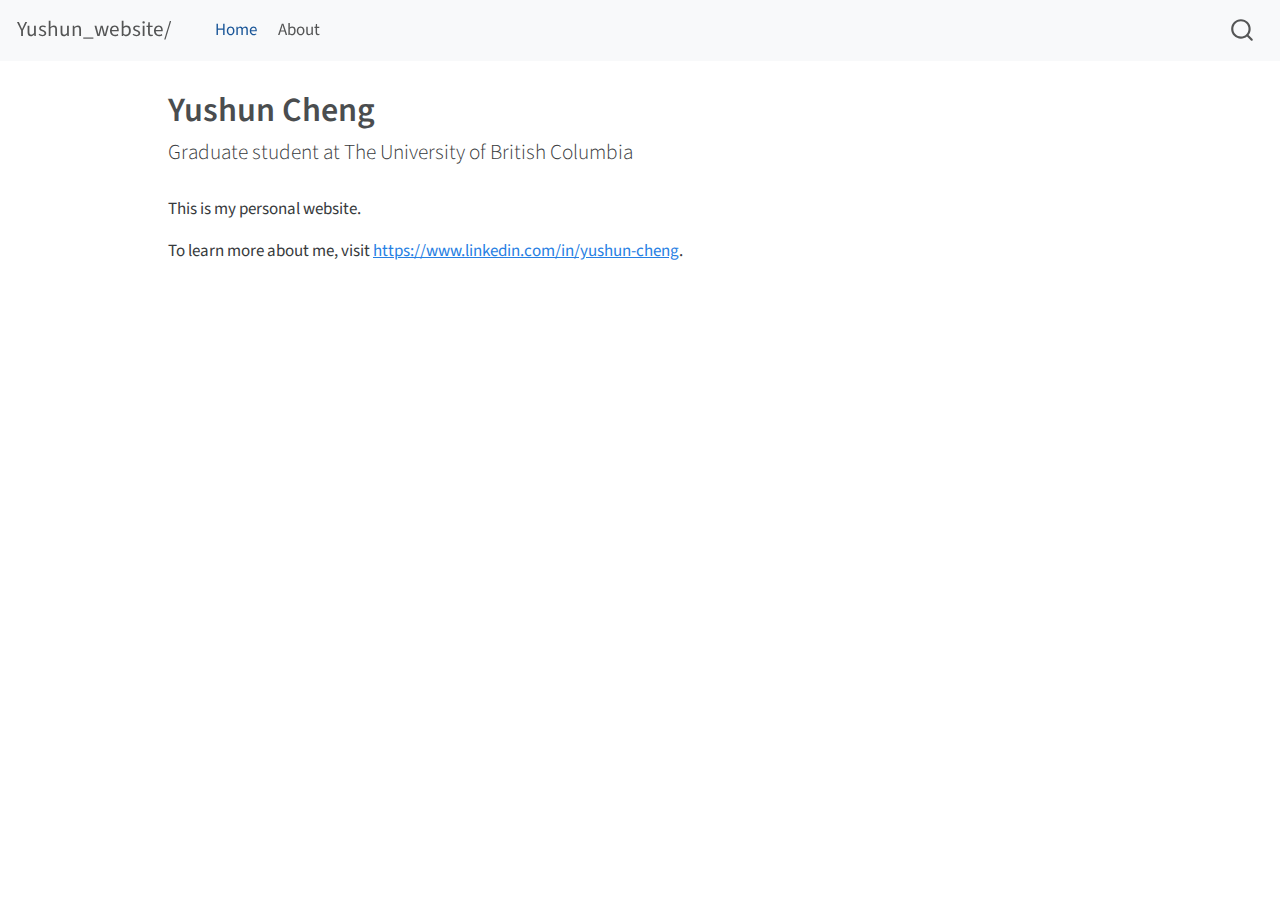
==== docs/index.html @ 635254d9 "quarto website" ====
<!DOCTYPE html>
<html xmlns="http://www.w3.org/1999/xhtml" lang="en" xml:lang="en"><head>

<meta charset="utf-8">
<meta name="generator" content="quarto-1.3.450">

<meta name="viewport" content="width=device-width, initial-scale=1.0, user-scalable=yes">


<title>Yushun_website/ - Yushun Cheng</title>
<style>
code{white-space: pre-wrap;}
span.smallcaps{font-variant: small-caps;}
div.columns{display: flex; gap: min(4vw, 1.5em);}
div.column{flex: auto; overflow-x: auto;}
div.hanging-indent{margin-left: 1.5em; text-indent: -1.5em;}
ul.task-list{list-style: none;}
ul.task-list li input[type="checkbox"] {
  width: 0.8em;
  margin: 0 0.8em 0.2em -1em; /* quarto-specific, see https://github.com/quarto-dev/quarto-cli/issues/4556 */ 
  vertical-align: middle;
}
</style>


<script src="site_libs/quarto-nav/quarto-nav.js"></script>
<script src="site_libs/quarto-nav/headroom.min.js"></script>
<script src="site_libs/clipboard/clipboard.min.js"></script>
<script src="site_libs/quarto-search/autocomplete.umd.js"></script>
<script src="site_libs/quarto-search/fuse.min.js"></script>
<script src="site_libs/quarto-search/quarto-search.js"></script>
<meta name="quarto:offset" content="./">
<script src="site_libs/quarto-html/quarto.js"></script>
<script src="site_libs/quarto-html/popper.min.js"></script>
<script src="site_libs/quarto-html/tippy.umd.min.js"></script>
<script src="site_libs/quarto-html/anchor.min.js"></script>
<link href="site_libs/quarto-html/tippy.css" rel="stylesheet">
<link href="site_libs/quarto-html/quarto-syntax-highlighting.css" rel="stylesheet" id="quarto-text-highlighting-styles">
<script src="site_libs/bootstrap/bootstrap.min.js"></script>
<link href="site_libs/bootstrap/bootstrap-icons.css" rel="stylesheet">
<link href="site_libs/bootstrap/bootstrap.min.css" rel="stylesheet" id="quarto-bootstrap" data-mode="light">
<script id="quarto-search-options" type="application/json">{
  "location": "navbar",
  "copy-button": false,
  "collapse-after": 3,
  "panel-placement": "end",
  "type": "overlay",
  "limit": 20,
  "language": {
    "search-no-results-text": "No results",
    "search-matching-documents-text": "matching documents",
    "search-copy-link-title": "Copy link to search",
    "search-hide-matches-text": "Hide additional matches",
    "search-more-match-text": "more match in this document",
    "search-more-matches-text": "more matches in this document",
    "search-clear-button-title": "Clear",
    "search-detached-cancel-button-title": "Cancel",
    "search-submit-button-title": "Submit",
    "search-label": "Search"
  }
}</script>


<link rel="stylesheet" href="styles.css">
</head>

<body class="nav-fixed">

<div id="quarto-search-results"></div>
  <header id="quarto-header" class="headroom fixed-top">
    <nav class="navbar navbar-expand-lg navbar-dark ">
      <div class="navbar-container container-fluid">
      <div class="navbar-brand-container">
    <a class="navbar-brand" href="./index.html">
    <span class="navbar-title">Yushun_website/</span>
    </a>
  </div>
            <div id="quarto-search" class="" title="Search"></div>
          <button class="navbar-toggler" type="button" data-bs-toggle="collapse" data-bs-target="#navbarCollapse" aria-controls="navbarCollapse" aria-expanded="false" aria-label="Toggle navigation" onclick="if (window.quartoToggleHeadroom) { window.quartoToggleHeadroom(); }">
  <span class="navbar-toggler-icon"></span>
</button>
          <div class="collapse navbar-collapse" id="navbarCollapse">
            <ul class="navbar-nav navbar-nav-scroll me-auto">
  <li class="nav-item">
    <a class="nav-link active" href="./index.html" rel="" target="" aria-current="page">
 <span class="menu-text">Home</span></a>
  </li>  
  <li class="nav-item">
    <a class="nav-link" href="./about.html" rel="" target="">
 <span class="menu-text">About</span></a>
  </li>  
</ul>
            <div class="quarto-navbar-tools ms-auto">
</div>
          </div> <!-- /navcollapse -->
      </div> <!-- /container-fluid -->
    </nav>
</header>
<!-- content -->
<div id="quarto-content" class="quarto-container page-columns page-rows-contents page-layout-article page-navbar">
<!-- sidebar -->
<!-- margin-sidebar -->
    <div id="quarto-margin-sidebar" class="sidebar margin-sidebar">
        
    </div>
<!-- main -->
<main class="content" id="quarto-document-content">

<header id="title-block-header" class="quarto-title-block default">
<div class="quarto-title">
<h1 class="title">Yushun Cheng</h1>
<p class="subtitle lead">Graduate student at The University of British Columbia</p>
</div>



<div class="quarto-title-meta">

    
  
    
  </div>
  

</header>

<p>This is my personal website.</p>
<p>To learn more about me, visit <a href="https://www.linkedin.com/in/yushun-cheng" class="uri">https://www.linkedin.com/in/yushun-cheng</a>.</p>



</main> <!-- /main -->
<script id="quarto-html-after-body" type="application/javascript">
window.document.addEventListener("DOMContentLoaded", function (event) {
  const toggleBodyColorMode = (bsSheetEl) => {
    const mode = bsSheetEl.getAttribute("data-mode");
    const bodyEl = window.document.querySelector("body");
    if (mode === "dark") {
      bodyEl.classList.add("quarto-dark");
      bodyEl.classList.remove("quarto-light");
    } else {
      bodyEl.classList.add("quarto-light");
      bodyEl.classList.remove("quarto-dark");
    }
  }
  const toggleBodyColorPrimary = () => {
    const bsSheetEl = window.document.querySelector("link#quarto-bootstrap");
    if (bsSheetEl) {
      toggleBodyColorMode(bsSheetEl);
    }
  }
  toggleBodyColorPrimary();  
  const icon = "";
  const anchorJS = new window.AnchorJS();
  anchorJS.options = {
    placement: 'right',
    icon: icon
  };
  anchorJS.add('.anchored');
  const isCodeAnnotation = (el) => {
    for (const clz of el.classList) {
      if (clz.startsWith('code-annotation-')) {                     
        return true;
      }
    }
    return false;
  }
  const clipboard = new window.ClipboardJS('.code-copy-button', {
    text: function(trigger) {
      const codeEl = trigger.previousElementSibling.cloneNode(true);
      for (const childEl of codeEl.children) {
        if (isCodeAnnotation(childEl)) {
          childEl.remove();
        }
      }
      return codeEl.innerText;
    }
  });
  clipboard.on('success', function(e) {
    // button target
    const button = e.trigger;
    // don't keep focus
    button.blur();
    // flash "checked"
    button.classList.add('code-copy-button-checked');
    var currentTitle = button.getAttribute("title");
    button.setAttribute("title", "Copied!");
    let tooltip;
    if (window.bootstrap) {
      button.setAttribute("data-bs-toggle", "tooltip");
      button.setAttribute("data-bs-placement", "left");
      button.setAttribute("data-bs-title", "Copied!");
      tooltip = new bootstrap.Tooltip(button, 
        { trigger: "manual", 
          customClass: "code-copy-button-tooltip",
          offset: [0, -8]});
      tooltip.show();    
    }
    setTimeout(function() {
      if (tooltip) {
        tooltip.hide();
        button.removeAttribute("data-bs-title");
        button.removeAttribute("data-bs-toggle");
        button.removeAttribute("data-bs-placement");
      }
      button.setAttribute("title", currentTitle);
      button.classList.remove('code-copy-button-checked');
    }, 1000);
    // clear code selection
    e.clearSelection();
  });
  function tippyHover(el, contentFn) {
    const config = {
      allowHTML: true,
      content: contentFn,
      maxWidth: 500,
      delay: 100,
      arrow: false,
      appendTo: function(el) {
          return el.parentElement;
      },
      interactive: true,
      interactiveBorder: 10,
      theme: 'quarto',
      placement: 'bottom-start'
    };
    window.tippy(el, config); 
  }
  const noterefs = window.document.querySelectorAll('a[role="doc-noteref"]');
  for (var i=0; i<noterefs.length; i++) {
    const ref = noterefs[i];
    tippyHover(ref, function() {
      // use id or data attribute instead here
      let href = ref.getAttribute('data-footnote-href') || ref.getAttribute('href');
      try { href = new URL(href).hash; } catch {}
      const id = href.replace(/^#\/?/, "");
      const note = window.document.getElementById(id);
      return note.innerHTML;
    });
  }
      let selectedAnnoteEl;
      const selectorForAnnotation = ( cell, annotation) => {
        let cellAttr = 'data-code-cell="' + cell + '"';
        let lineAttr = 'data-code-annotation="' +  annotation + '"';
        const selector = 'span[' + cellAttr + '][' + lineAttr + ']';
        return selector;
      }
      const selectCodeLines = (annoteEl) => {
        const doc = window.document;
        const targetCell = annoteEl.getAttribute("data-target-cell");
        const targetAnnotation = annoteEl.getAttribute("data-target-annotation");
        const annoteSpan = window.document.querySelector(selectorForAnnotation(targetCell, targetAnnotation));
        const lines = annoteSpan.getAttribute("data-code-lines").split(",");
        const lineIds = lines.map((line) => {
          return targetCell + "-" + line;
        })
        let top = null;
        let height = null;
        let parent = null;
        if (lineIds.length > 0) {
            //compute the position of the single el (top and bottom and make a div)
            const el = window.document.getElementById(lineIds[0]);
            top = el.offsetTop;
            height = el.offsetHeight;
            parent = el.parentElement.parentElement;
          if (lineIds.length > 1) {
            const lastEl = window.document.getElementById(lineIds[lineIds.length - 1]);
            const bottom = lastEl.offsetTop + lastEl.offsetHeight;
            height = bottom - top;
          }
          if (top !== null && height !== null && parent !== null) {
            // cook up a div (if necessary) and position it 
            let div = window.document.getElementById("code-annotation-line-highlight");
            if (div === null) {
              div = window.document.createElement("div");
              div.setAttribute("id", "code-annotation-line-highlight");
              div.style.position = 'absolute';
              parent.appendChild(div);
            }
            div.style.top = top - 2 + "px";
            div.style.height = height + 4 + "px";
            let gutterDiv = window.document.getElementById("code-annotation-line-highlight-gutter");
            if (gutterDiv === null) {
              gutterDiv = window.document.createElement("div");
              gutterDiv.setAttribute("id", "code-annotation-line-highlight-gutter");
              gutterDiv.style.position = 'absolute';
              const codeCell = window.document.getElementById(targetCell);
              const gutter = codeCell.querySelector('.code-annotation-gutter');
              gutter.appendChild(gutterDiv);
            }
            gutterDiv.style.top = top - 2 + "px";
            gutterDiv.style.height = height + 4 + "px";
          }
          selectedAnnoteEl = annoteEl;
        }
      };
      const unselectCodeLines = () => {
        const elementsIds = ["code-annotation-line-highlight", "code-annotation-line-highlight-gutter"];
        elementsIds.forEach((elId) => {
          const div = window.document.getElementById(elId);
          if (div) {
            div.remove();
          }
        });
        selectedAnnoteEl = undefined;
      };
      // Attach click handler to the DT
      const annoteDls = window.document.querySelectorAll('dt[data-target-cell]');
      for (const annoteDlNode of annoteDls) {
        annoteDlNode.addEventListener('click', (event) => {
          const clickedEl = event.target;
          if (clickedEl !== selectedAnnoteEl) {
            unselectCodeLines();
            const activeEl = window.document.querySelector('dt[data-target-cell].code-annotation-active');
            if (activeEl) {
              activeEl.classList.remove('code-annotation-active');
            }
            selectCodeLines(clickedEl);
            clickedEl.classList.add('code-annotation-active');
          } else {
            // Unselect the line
            unselectCodeLines();
            clickedEl.classList.remove('code-annotation-active');
          }
        });
      }
  const findCites = (el) => {
    const parentEl = el.parentElement;
    if (parentEl) {
      const cites = parentEl.dataset.cites;
      if (cites) {
        return {
          el,
          cites: cites.split(' ')
        };
      } else {
        return findCites(el.parentElement)
      }
    } else {
      return undefined;
    }
  };
  var bibliorefs = window.document.querySelectorAll('a[role="doc-biblioref"]');
  for (var i=0; i<bibliorefs.length; i++) {
    const ref = bibliorefs[i];
    const citeInfo = findCites(ref);
    if (citeInfo) {
      tippyHover(citeInfo.el, function() {
        var popup = window.document.createElement('div');
        citeInfo.cites.forEach(function(cite) {
          var citeDiv = window.document.createElement('div');
          citeDiv.classList.add('hanging-indent');
          citeDiv.classList.add('csl-entry');
          var biblioDiv = window.document.getElementById('ref-' + cite);
          if (biblioDiv) {
            citeDiv.innerHTML = biblioDiv.innerHTML;
          }
          popup.appendChild(citeDiv);
        });
        return popup.innerHTML;
      });
    }
  }
});
</script>
</div> <!-- /content -->



</body></html>
---- docs/site_libs/quarto-html/tippy.css ----
.tippy-box[data-animation=fade][data-state=hidden]{opacity:0}[data-tippy-root]{max-width:calc(100vw - 10px)}.tippy-box{position:relative;background-color:#333;color:#fff;border-radius:4px;font-size:14px;line-height:1.4;white-space:normal;outline:0;transition-property:transform,visibility,opacity}.tippy-box[data-placement^=top]>.tippy-arrow{bottom:0}.tippy-box[data-placement^=top]>.tippy-arrow:before{bottom:-7px;left:0;border-width:8px 8px 0;border-top-color:initial;transform-origin:center top}.tippy-box[data-placement^=bottom]>.tippy-arrow{top:0}.tippy-box[data-placement^=bottom]>.tippy-arrow:before{top:-7px;left:0;border-width:0 8px 8px;border-bottom-color:initial;transform-origin:center bottom}.tippy-box[data-placement^=left]>.tippy-arrow{right:0}.tippy-box[data-placement^=left]>.tippy-arrow:before{border-width:8px 0 8px 8px;border-left-color:initial;right:-7px;transform-origin:center left}.tippy-box[data-placement^=right]>.tippy-arrow{left:0}.tippy-box[data-placement^=right]>.tippy-arrow:before{left:-7px;border-width:8px 8px 8px 0;border-right-color:initial;transform-origin:center right}.tippy-box[data-inertia][data-state=visible]{transition-timing-function:cubic-bezier(.54,1.5,.38,1.11)}.tippy-arrow{width:16px;height:16px;color:#333}.tippy-arrow:before{content:"";position:absolute;border-color:transparent;border-style:solid}.tippy-content{position:relative;padding:5px 9px;z-index:1}
---- docs/site_libs/quarto-html/quarto-syntax-highlighting.css ----
/* quarto syntax highlight colors */
:root {
  --quarto-hl-ot-color: #003B4F;
  --quarto-hl-at-color: #657422;
  --quarto-hl-ss-color: #20794D;
  --quarto-hl-an-color: #5E5E5E;
  --quarto-hl-fu-color: #4758AB;
  --quarto-hl-st-color: #20794D;
  --quarto-hl-cf-color: #003B4F;
  --quarto-hl-op-color: #5E5E5E;
  --quarto-hl-er-color: #AD0000;
  --quarto-hl-bn-color: #AD0000;
  --quarto-hl-al-color: #AD0000;
  --quarto-hl-va-color: #111111;
  --quarto-hl-bu-color: inherit;
  --quarto-hl-ex-color: inherit;
  --quarto-hl-pp-color: #AD0000;
  --quarto-hl-in-color: #5E5E5E;
  --quarto-hl-vs-color: #20794D;
  --quarto-hl-wa-color: #5E5E5E;
  --quarto-hl-do-color: #5E5E5E;
  --quarto-hl-im-color: #00769E;
  --quarto-hl-ch-color: #20794D;
  --quarto-hl-dt-color: #AD0000;
  --quarto-hl-fl-color: #AD0000;
  --quarto-hl-co-color: #5E5E5E;
  --quarto-hl-cv-color: #5E5E5E;
  --quarto-hl-cn-color: #8f5902;
  --quarto-hl-sc-color: #5E5E5E;
  --quarto-hl-dv-color: #AD0000;
  --quarto-hl-kw-color: #003B4F;
}

/* other quarto variables */
:root {
  --quarto-font-monospace: SFMono-Regular, Menlo, Monaco, Consolas, "Liberation Mono", "Courier New", monospace;
}

pre > code.sourceCode > span {
  color: #003B4F;
}

code span {
  color: #003B4F;
}

code.sourceCode > span {
  color: #003B4F;
}

div.sourceCode,
div.sourceCode pre.sourceCode {
  color: #003B4F;
}

code span.ot {
  color: #003B4F;
  font-style: inherit;
}

code span.at {
  color: #657422;
  font-style: inherit;
}

code span.ss {
  color: #20794D;
  font-style: inherit;
}

code span.an {
  color: #5E5E5E;
  font-style: inherit;
}

code span.fu {
  color: #4758AB;
  font-style: inherit;
}

code span.st {
  color: #20794D;
  font-style: inherit;
}

code span.cf {
  color: #003B4F;
  font-style: inherit;
}

code span.op {
  color: #5E5E5E;
  font-style: inherit;
}

code span.er {
  color: #AD0000;
  font-style: inherit;
}

code span.bn {
  color: #AD0000;
  font-style: inherit;
}

code span.al {
  color: #AD0000;
  font-style: inherit;
}

code span.va {
  color: #111111;
  font-style: inherit;
}

code span.bu {
  font-style: inherit;
}

code span.ex {
  font-style: inherit;
}

code span.pp {
  color: #AD0000;
  font-style: inherit;
}

code span.in {
  color: #5E5E5E;
  font-style: inherit;
}

code span.vs {
  color: #20794D;
  font-style: inherit;
}

code span.wa {
  color: #5E5E5E;
  font-style: italic;
}

code span.do {
  color: #5E5E5E;
  font-style: italic;
}

code span.im {
  color: #00769E;
  font-style: inherit;
}

code span.ch {
  color: #20794D;
  font-style: inherit;
}

code span.dt {
  color: #AD0000;
  font-style: inherit;
}

code span.fl {
  color: #AD0000;
  font-style: inherit;
}

code span.co {
  color: #5E5E5E;
  font-style: inherit;
}

code span.cv {
  color: #5E5E5E;
  font-style: italic;
}

code span.cn {
  color: #8f5902;
  font-style: inherit;
}

code span.sc {
  color: #5E5E5E;
  font-style: inherit;
}

code span.dv {
  color: #AD0000;
  font-style: inherit;
}

code span.kw {
  color: #003B4F;
  font-style: inherit;
}

.prevent-inlining {
  content: "</";
}

/*# sourceMappingURL=debc5d5d77c3f9108843748ff7464032.css.map */
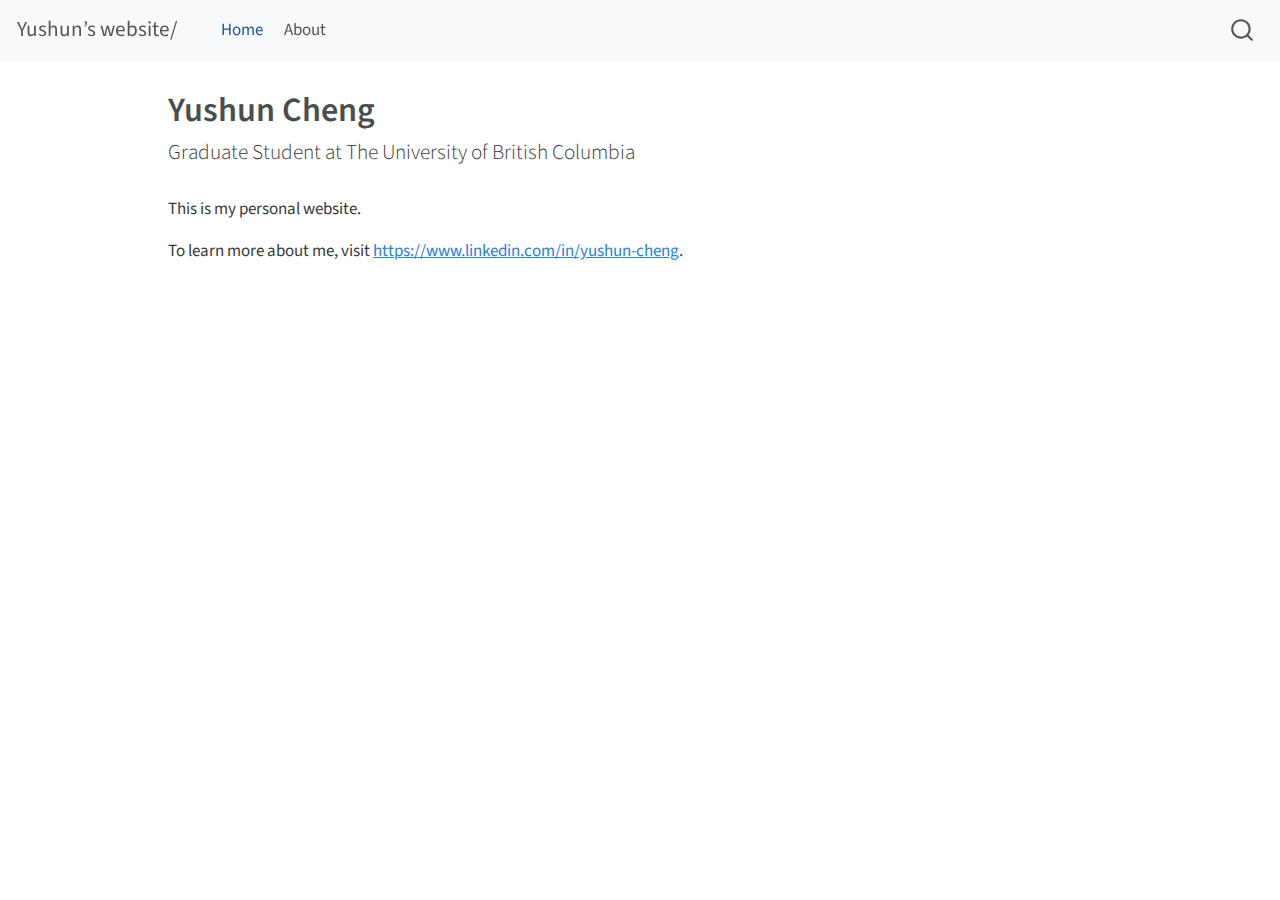
==== commit 1df2dabe: "web" ====
--- a/docs/index.html
+++ b/docs/index.html
@@ -7,7 +7,7 @@
 <meta name="viewport" content="width=device-width, initial-scale=1.0, user-scalable=yes">
 
 
-<title>Yushun_website/ - Yushun Cheng</title>
+<title>Yushun’s website/ - Yushun Cheng</title>
 <style>
 code{white-space: pre-wrap;}
 span.smallcaps{font-variant: small-caps;}
@@ -72,7 +72,7 @@
       <div class="navbar-container container-fluid">
       <div class="navbar-brand-container">
     <a class="navbar-brand" href="./index.html">
-    <span class="navbar-title">Yushun_website/</span>
+    <span class="navbar-title">Yushun’s website/</span>
     </a>
   </div>
             <div id="quarto-search" class="" title="Search"></div>
@@ -109,7 +109,7 @@
 <header id="title-block-header" class="quarto-title-block default">
 <div class="quarto-title">
 <h1 class="title">Yushun Cheng</h1>
-<p class="subtitle lead">Graduate student at The University of British Columbia</p>
+<p class="subtitle lead">Graduate Student at The University of British Columbia</p>
 </div>
 
 
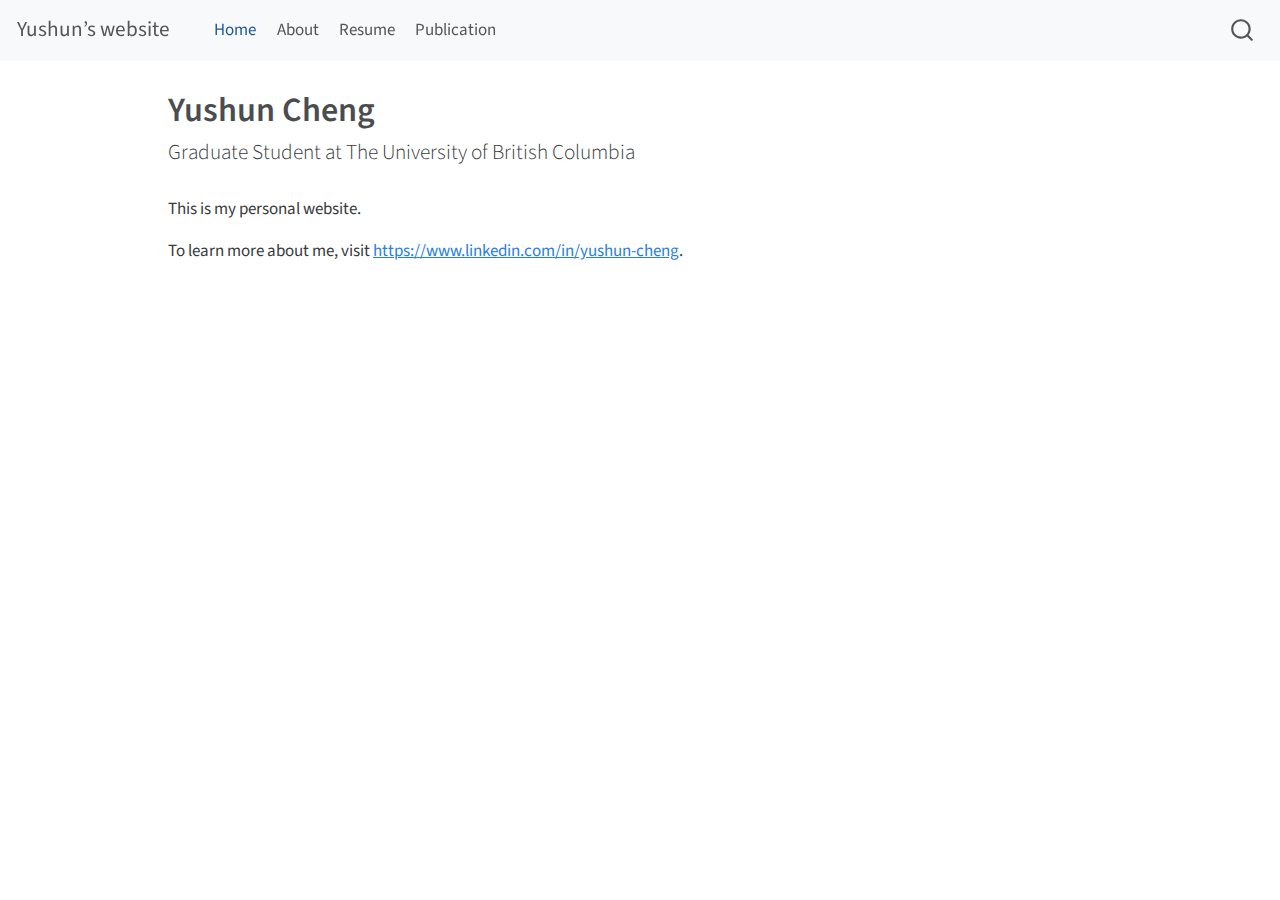
==== commit 01f87b47: "updates" ====
--- a/docs/index.html
+++ b/docs/index.html
@@ -7,7 +7,7 @@
 <meta name="viewport" content="width=device-width, initial-scale=1.0, user-scalable=yes">
 
 
-<title>Yushun’s website/ - Yushun Cheng</title>
+<title>Yushun’s website - Yushun Cheng</title>
 <style>
 code{white-space: pre-wrap;}
 span.smallcaps{font-variant: small-caps;}
@@ -72,7 +72,7 @@
       <div class="navbar-container container-fluid">
       <div class="navbar-brand-container">
     <a class="navbar-brand" href="./index.html">
-    <span class="navbar-title">Yushun’s website/</span>
+    <span class="navbar-title">Yushun’s website</span>
     </a>
   </div>
             <div id="quarto-search" class="" title="Search"></div>
@@ -88,6 +88,14 @@
   <li class="nav-item">
     <a class="nav-link" href="./about.html" rel="" target="">
  <span class="menu-text">About</span></a>
+  </li>  
+  <li class="nav-item">
+    <a class="nav-link" href="./resume.html" rel="" target="">
+ <span class="menu-text">Resume</span></a>
+  </li>  
+  <li class="nav-item">
+    <a class="nav-link" href="./publication.html" rel="" target="">
+ <span class="menu-text">Publication</span></a>
   </li>  
 </ul>
             <div class="quarto-navbar-tools ms-auto">
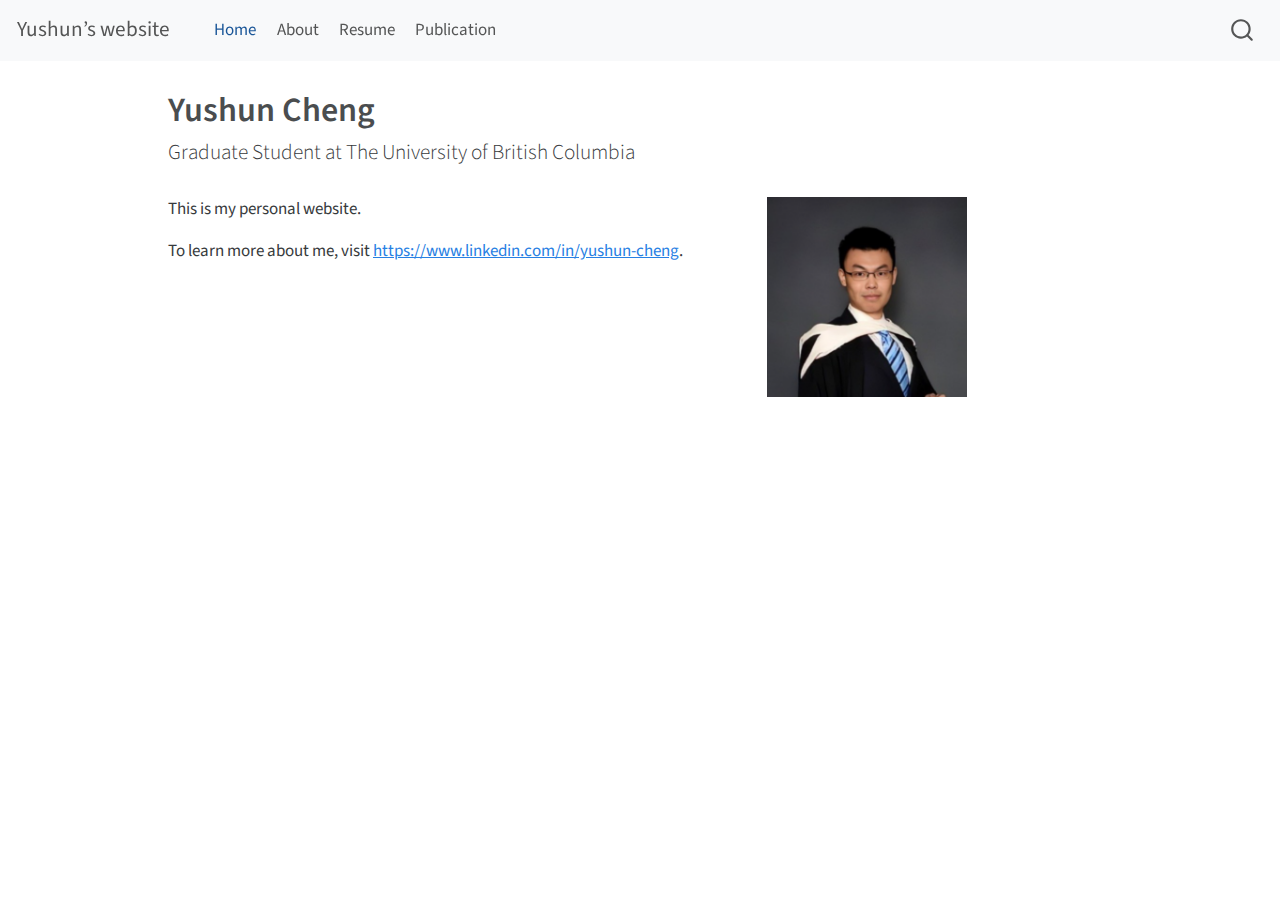
==== commit 2fffb1ff: "web update" ====
--- a/docs/index.html
+++ b/docs/index.html
@@ -132,7 +132,7 @@
 
 </header>
 
-<p>This is my personal website.</p>
+<p><img src="./docs/assets/pic.jpg" align="right" width="200"> This is my personal website.</p>
 <p>To learn more about me, visit <a href="https://www.linkedin.com/in/yushun-cheng" class="uri">https://www.linkedin.com/in/yushun-cheng</a>.</p>
 
 
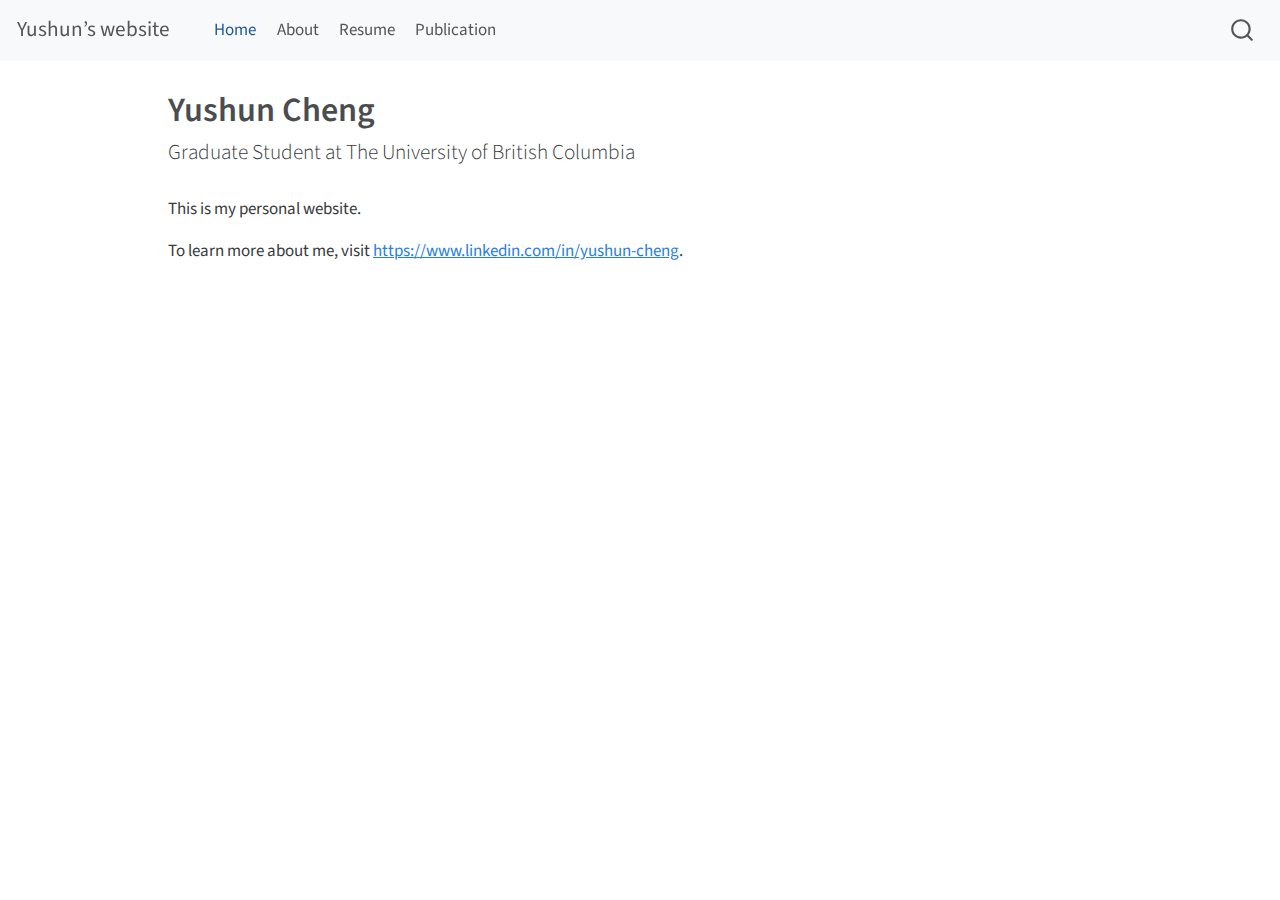
==== commit 489bb316: "Revert "web update"" ====
--- a/docs/index.html
+++ b/docs/index.html
@@ -132,7 +132,7 @@
 
 </header>
 
-<p><img src="./docs/assets/pic.jpg" align="right" width="200"> This is my personal website.</p>
+<p>This is my personal website.</p>
 <p>To learn more about me, visit <a href="https://www.linkedin.com/in/yushun-cheng" class="uri">https://www.linkedin.com/in/yushun-cheng</a>.</p>
 
 
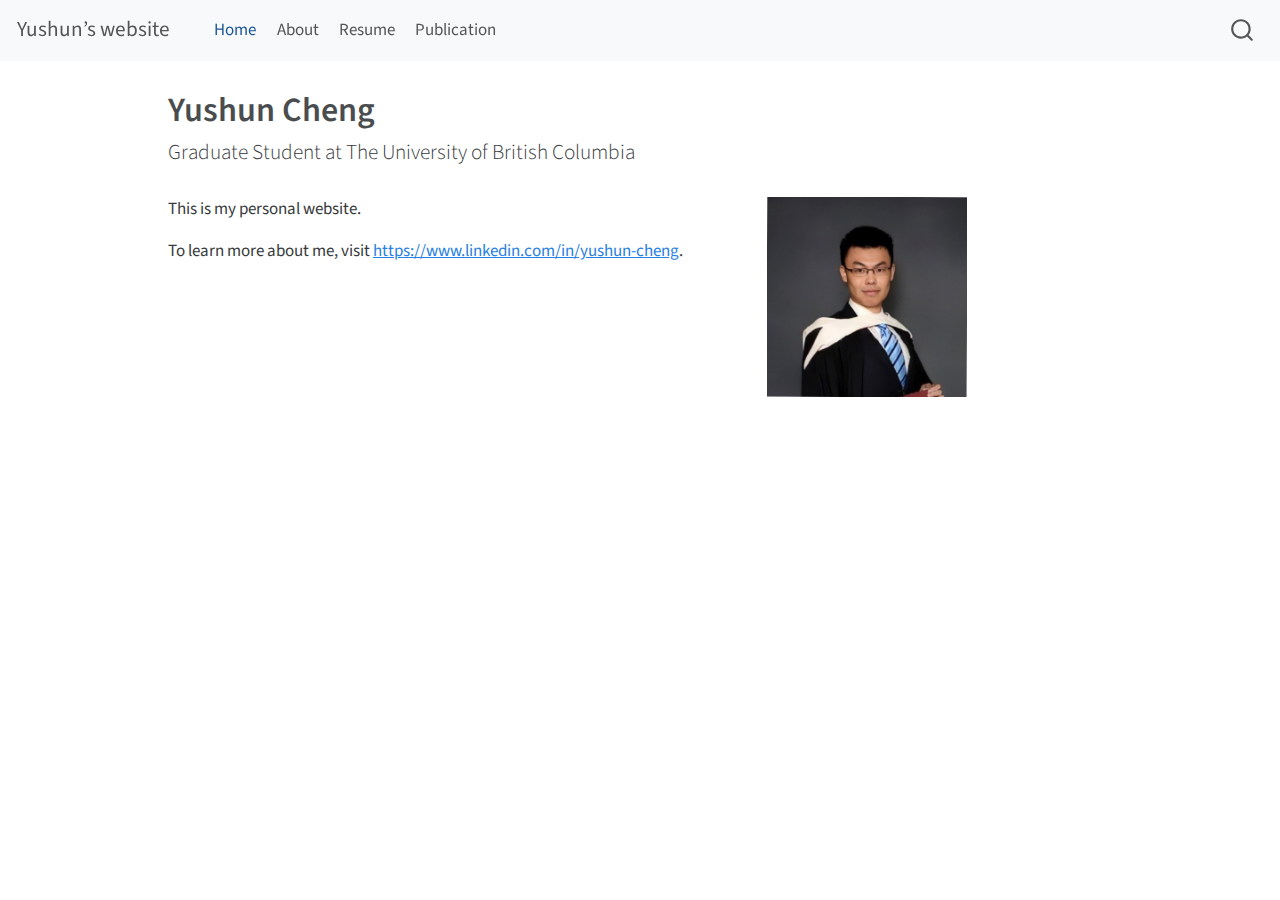
==== commit 992d2fb2: "pic update" ====
--- a/docs/index.html
+++ b/docs/index.html
@@ -132,7 +132,9 @@
 
 </header>
 
-<p>This is my personal website.</p>
+<p>
+<img src="./docs/pic.jpg" align="right" width="200"> This is my personal website.
+</p>
 <p>To learn more about me, visit <a href="https://www.linkedin.com/in/yushun-cheng" class="uri">https://www.linkedin.com/in/yushun-cheng</a>.</p>
 
 
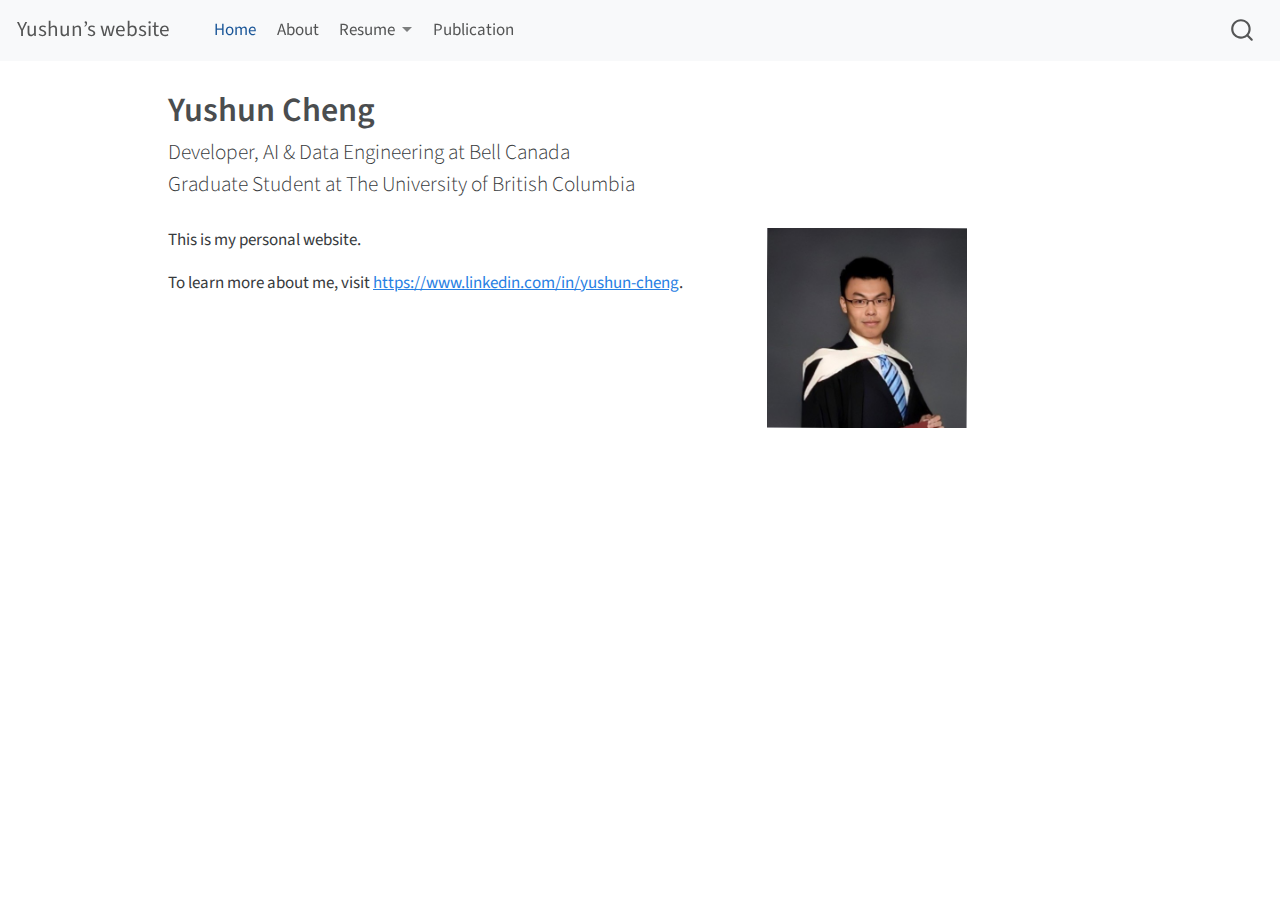
==== commit 1eb5611d: "update resume" ====
--- a/docs/index.html
+++ b/docs/index.html
@@ -89,10 +89,25 @@
     <a class="nav-link" href="./about.html" rel="" target="">
  <span class="menu-text">About</span></a>
   </li>  
-  <li class="nav-item">
-    <a class="nav-link" href="./resume.html" rel="" target="">
- <span class="menu-text">Resume</span></a>
-  </li>  
+  <li class="nav-item dropdown ">
+    <a class="nav-link dropdown-toggle" href="#" id="nav-menu-resume" role="button" data-bs-toggle="dropdown" aria-expanded="false" rel="" target="">
+ <span class="menu-text">Resume</span>
+    </a>
+    <ul class="dropdown-menu" aria-labelledby="nav-menu-resume">    
+        <li>
+    <a class="dropdown-item" href="./resume.html" rel="" target="">
+ <span class="dropdown-text">Resume EN</span></a>
+  </li>  
+        <li>
+    <a class="dropdown-item" href="./resume_FR.html" rel="" target="">
+ <span class="dropdown-text">Résumé FR</span></a>
+  </li>  
+        <li>
+    <a class="dropdown-item" href="./resume_ZH.html" rel="" target="">
+ <span class="dropdown-text">简历</span></a>
+  </li>  
+    </ul>
+  </li>
   <li class="nav-item">
     <a class="nav-link" href="./publication.html" rel="" target="">
  <span class="menu-text">Publication</span></a>
@@ -117,7 +132,7 @@
 <header id="title-block-header" class="quarto-title-block default">
 <div class="quarto-title">
 <h1 class="title">Yushun Cheng</h1>
-<p class="subtitle lead">Graduate Student at The University of British Columbia</p>
+<p class="subtitle lead">Developer, AI &amp; Data Engineering at Bell Canada <br> Graduate Student at The University of British Columbia</p>
 </div>
 
 
